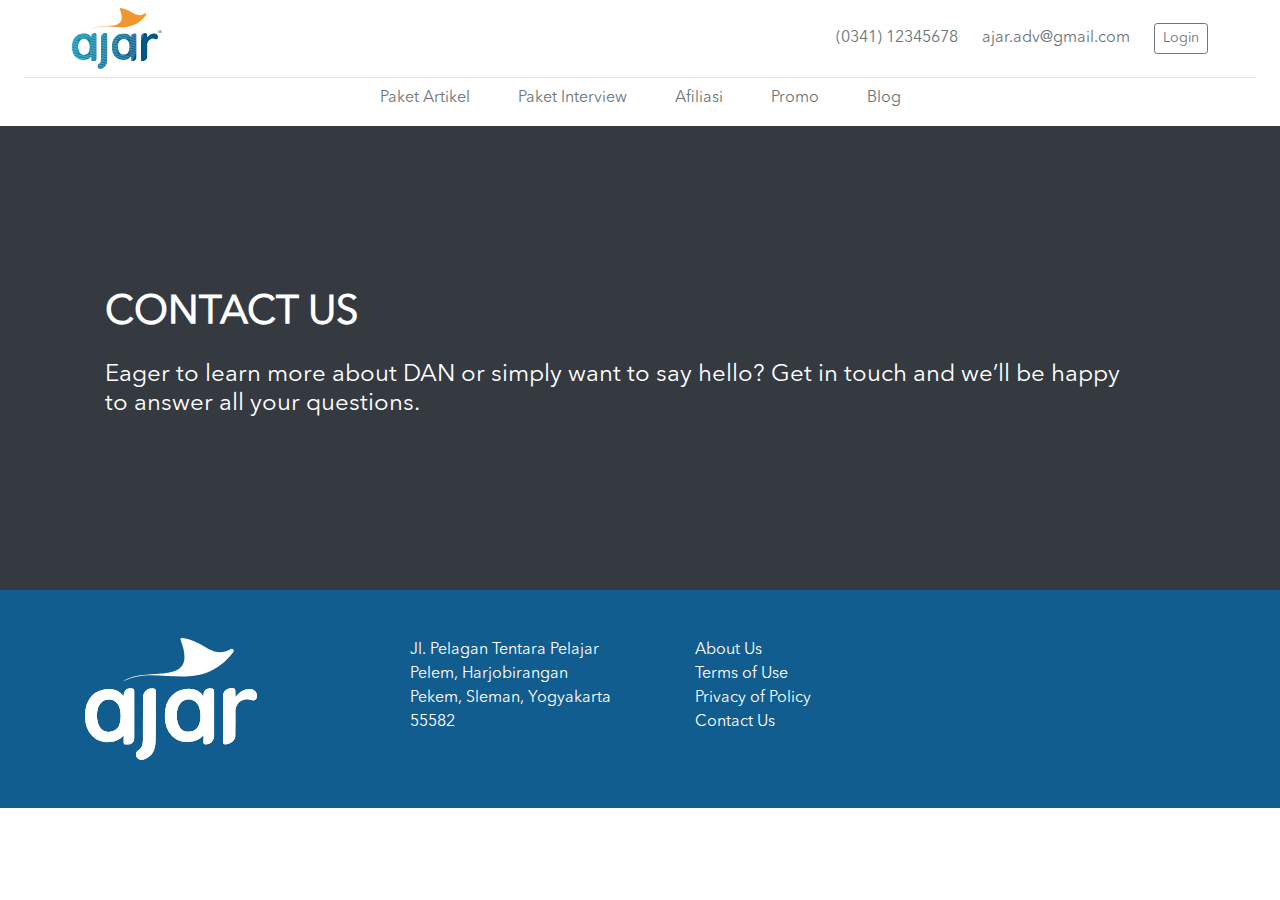
==== contact.html @ cb0b5688 "create project structure" ====
<!DOCTYPE html>
<html lang="en">

    <head>
        <meta charset="UTF-8" />
        <meta name="viewport" content="width=device-width, initial-scale=1.0" />
        <meta http-equiv="X-UA-Compatible" content="ie=edge" />
        <title>Ajar Advertising</title>

        <!-- use fontawesome -->
        <link rel="stylesheet" href="https://use.fontawesome.com/releases/v5.7.2/css/all.css"
            integrity="sha384-fnmOCqbTlWIlj8LyTjo7mOUStjsKC4pOpQbqyi7RrhN7udi9RwhKkMHpvLbHG9Sr"
            crossorigin="anonymous" />

        <!-- bootstrap -->
        <link rel="stylesheet" href="css/bootstrap/bootstrap.min.css">

        <!-- local css -->
        <link rel="stylesheet" href="style.css">

    </head>

    <body>

        <div data-include="header"></div>

        <div style="background-image:url('https://evoluer.in/wp-content/themes/assets/images/header-bg.jpg'); padding: 9% 7%;"
            class="w-100 bg-dark text-white">
            <div class="container-fluid py-5">
                <h1 class="font-weight-bolder">CONTACT US</h1>
                <h4 class="mr-5 mt-4">Eager to learn more about DAN or simply want to say hello? Get in touch and
                    we’ll be happy to answer all your questions.</h4>
            </div>
        </div>




        <div data-include="footer"></div>


        <!-- lib -->
        <script src="js/jquery-3.4.1.min.js"></script>
        <script src="js/popper.min.js"></script>
        <script src="js/bootstrap.min.js"></script>
        <script src="loader.js"></script>
        <!-- lib -->


        <!-- javascript -->

    </body>


</html>
---- style.css ----
@font-face {
    font-family: AvenirNextLTPro;
    src: url("fonts/AvenirNextLTPro-Regular_0.otf") format("opentype");
}



body {
    font-family: 'AvenirNextLTPro';
}

a {
    color: #ffff;
    text-decoration: none;
}

.nopadbackground {
    padding-right: 0;
    padding-left: 0;
    height: 40%;
    background: rgba(0, 0, 0, .65);
    background-blend-mode: darken;
}

.box {
    padding: 40% 0;
}

.btn-abbys {
    color: white;
    font-weight: bold;
    background-color: #125d8f;
}

span.fas {
    color: #125d8f;
    font-size: 2em;
}

.title {
    font-weight: bold;
    font-size: 2.5em;
    line-height: 1.5em;
}

.btn-paket {
    font-size: 1.3em;
}

.border h2,
.border h1 {
    font-weight: 1000;
}

.fa-check {
    color: #125d8f;
}

.polygon {
    -webkit-clip-path: polygon(100% 50%, 0% 100%, 0 0);
    clip-path: polygon(100% 50%, 0% 100%, 0 0);
}

.btn-play {
    margin: 5% 10%;
    background-color: #055588;
    width: 120px;
    height: 120px;
    border-radius: 50%;
    border: 4px #ffba26 solid;
}

.btn-play:hover {
    background-color: #ffba26;
}


.popup {
    position: absolute;
    z-index: 2;
    top: 0;
    left: 0;
    width: 100%;
    height: 100%;
    background: rgba(0, 0, 0, 0.7);
    opacity: 0;
    visibility: hidden;
    transition: .3s ease;
}

.show-popup .popup {
    opacity: 1;
    visibility: visible;
}

.popup>iframe {
    margin: 10%;
}
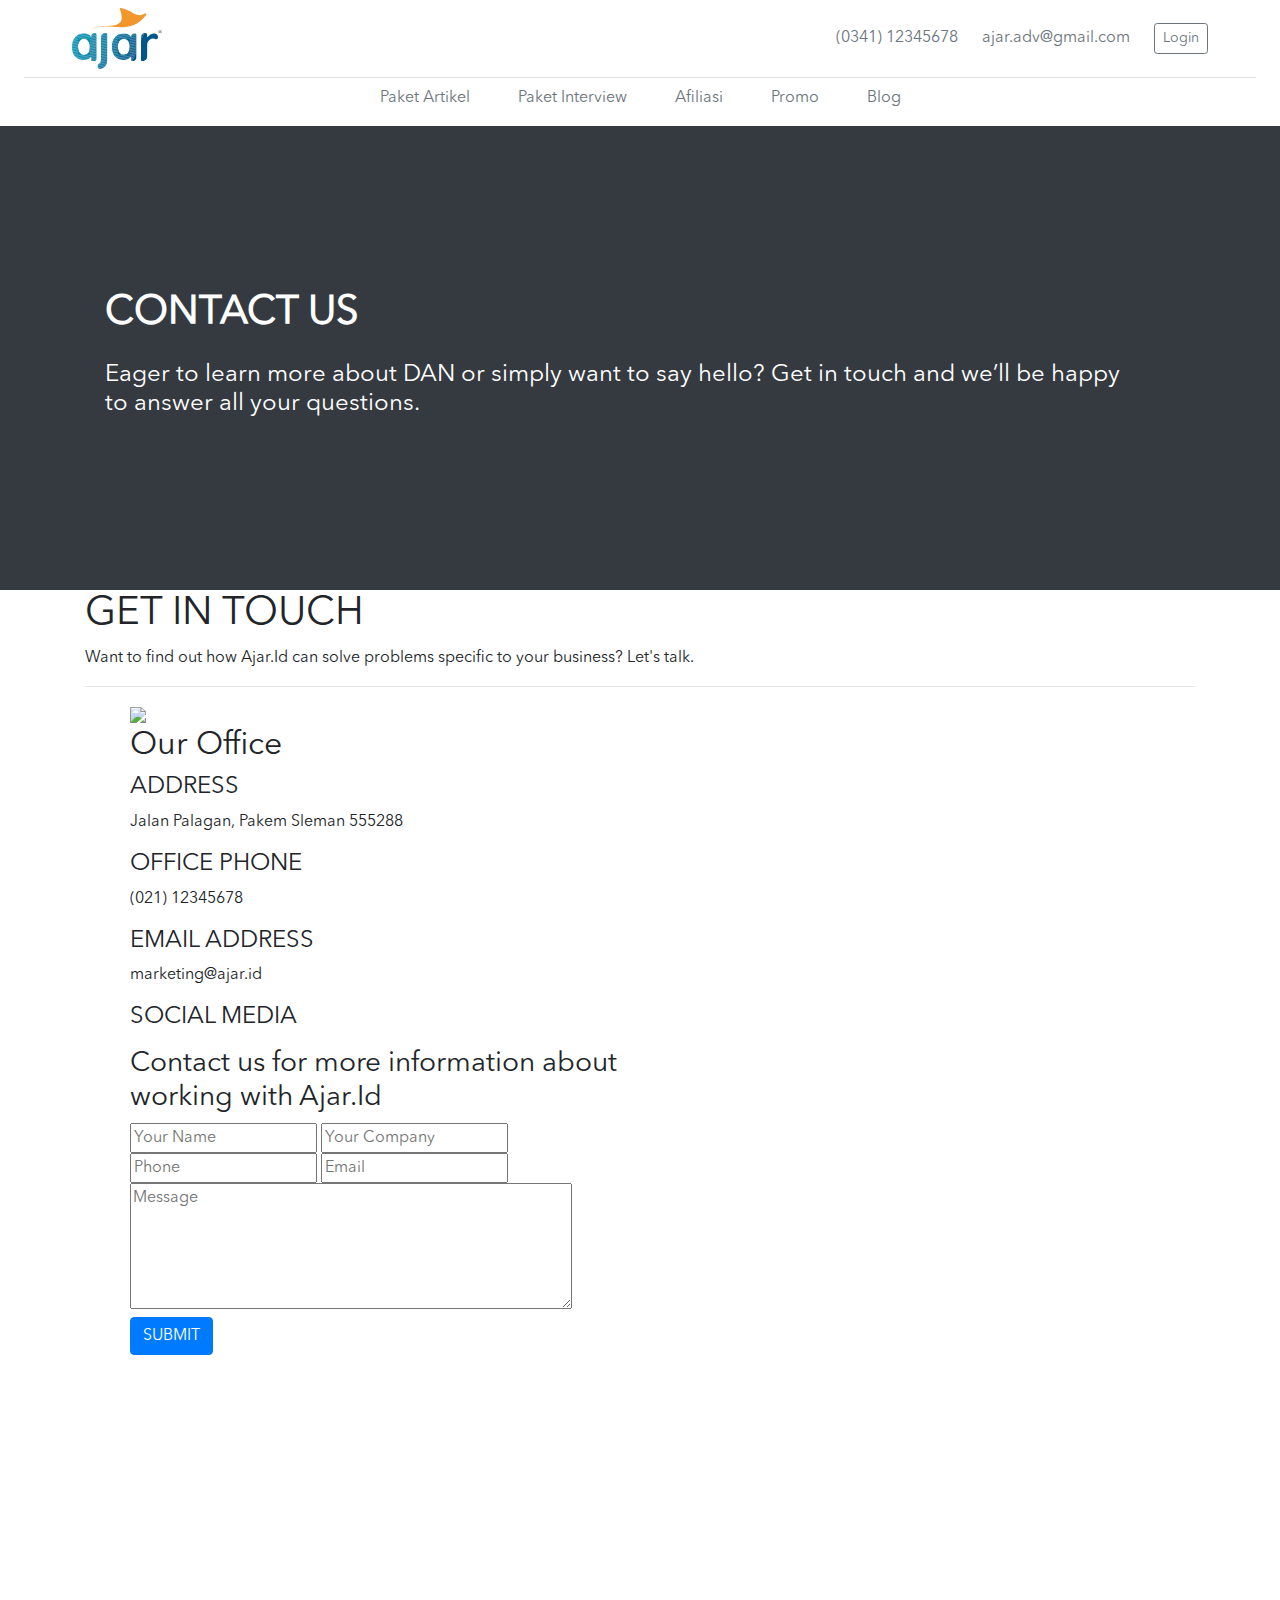
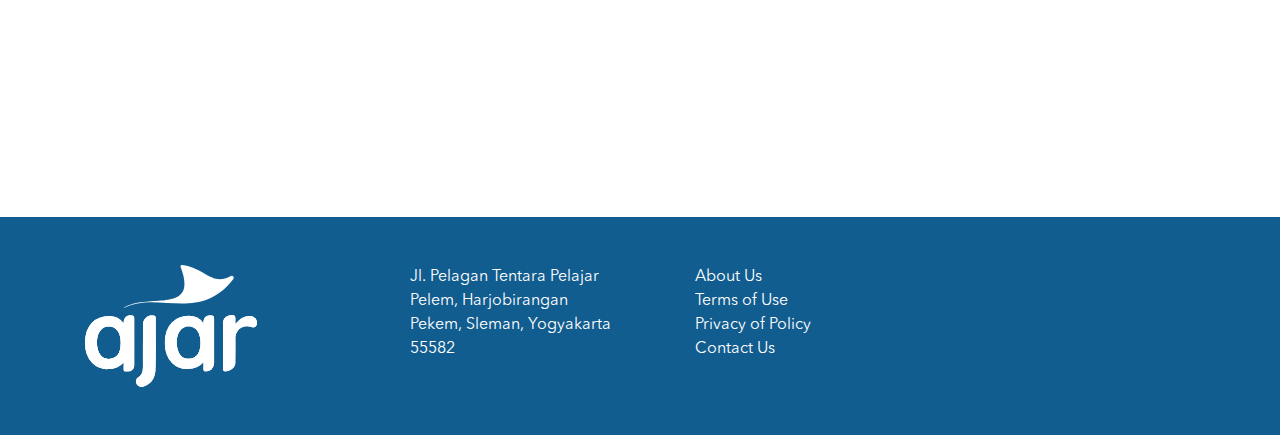
==== commit 3f41b284: "cleaning" ====
--- a/contact.html
+++ b/contact.html
@@ -34,6 +34,57 @@
         </div>
 
 
+        <section class="section overfree">
+            <div class="container">
+                <div class="section-title">
+                    <h1 class="get-in">GET IN TOUCH</h1>
+                    <p class="get-in-paragraph">Want to find out how Ajar.Id can solve problems specific to your
+                        business? Let's
+                        talk.
+                    </p>
+                </div><!-- end section-title -->
+                <hr>
+                <div class="container center-block">
+                    <div class="col-lg-12 get-in-form">
+                        <div class="">
+                            <div class="col-md-6">
+                                <img src="images/logo1.svg" class="Group-logo-2"></h1>
+                                <h2>Our Office</h2>
+                                <h4>ADDRESS</h4>
+                                <P>Jalan Palagan, Pakem Sleman 555288</P>
+                                <h4>OFFICE PHONE</h4>
+                                <P>(021) 12345678</P>
+                                <h4>EMAIL ADDRESS</h4>
+                                <P>marketing@ajar.id</P>
+                                <h4>SOCIAL MEDIA</h4>
+                                <p><i class="fa fa-twitter-square fa-3x"></i>
+                                    <i class="fa fa-facebook-square fa-3x"></i>
+                                </p>
+                            </div>
+                            <div class="col-md-6">
+                                <h3>Contact us for more information about working with Ajar.Id</h3>
+
+                                <input class="input-field" type="text" placeholder="Your Name">
+                                <input class="input-field" type="text" placeholder="Your Company">
+                                <input class="input-field" type="text" placeholder="Phone">
+                                <input class="input-field" type="email" placeholder="Email">
+                                <textarea class="input-field" name="Message" placeholder="Message" id="message"
+                                    cols="50" rows="5"></textarea>
+                                <button class="btn btn-primary">SUBMIT</button>
+                            </div>
+                        </div>
+                    </div>
+                    <div class="col-lg-12" style="margin-bottom: 5%">
+                        <iframe
+                            src="https://www.google.com/maps/embed?pb=!1m18!1m12!1m3!1d126438.33806403888!2d112.56174189884811!3d-7.978469457595614!2m3!1f0!2f0!3f0!3m2!1i1024!2i768!4f13.1!3m3!1m2!1s0x2dd62822063dc2fb%3A0x78879446481a4da2!2sMalang%2C+Malang+City%2C+East+Java!5e0!3m2!1sen!2sid!4v1558724903920!5m2!1sen!2sid"
+                            width="100%" height="400" frameborder="0" style="border:0" allowfullscreen>
+                        </iframe>
+                    </div>
+                </div><!-- end row -->
+            </div><!-- end container -->
+        </section><!-- end section -->
+
+
 
 
         <div data-include="footer"></div>
